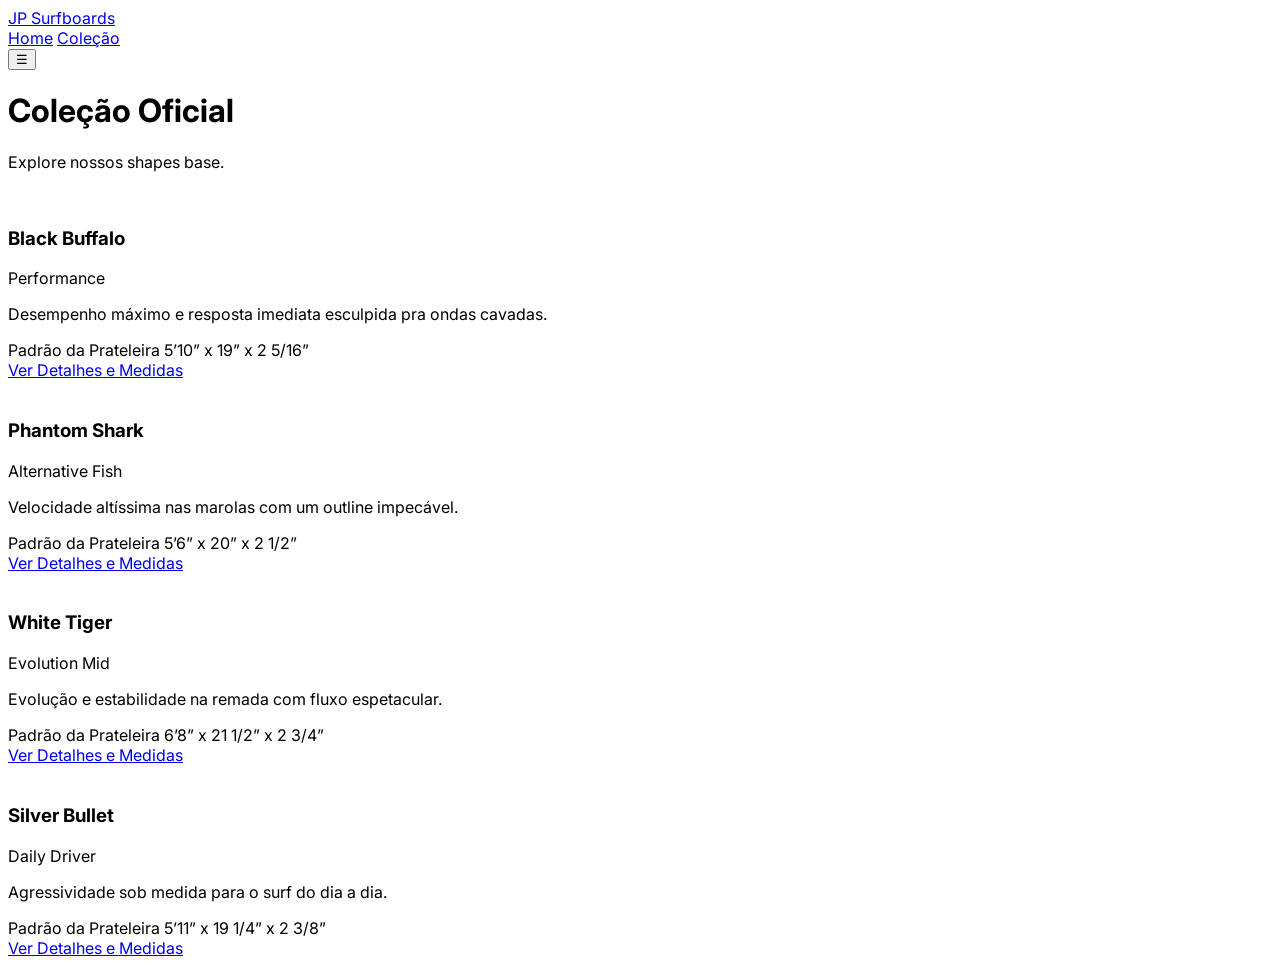
==== modelo-detalhe.html @ 1f82170d "Add files via upload" ====
<!DOCTYPE html>
<html lang="pt-BR">
<head>
    <meta charset="UTF-8">
    <meta name="viewport" content="width=device-width, initial-scale=1.0">
    <title>Detalhes da Prancha | JP Surfboards</title>
    <!-- Tailwind CSS v4 CDN e Custom CSS Modular -->
    <script src="https://unpkg.com/@tailwindcss/browser@4"></script>
    <link rel="stylesheet" href="./css/style.css">
</head>
<body class="selection:bg-black selection:text-white bg-white">

    <!-- Header (Light Theme) -->
    <header class="fixed w-full top-0 z-50 transition-all duration-300 group" id="mainHeader" data-theme="light">
        <nav class="max-w-screen-2xl mx-auto px-6 py-6 flex justify-between items-center text-black">
            <a href="index.html" class="flex items-center gap-4 text-2xl font-bold tracking-tighter uppercase whitespace-nowrap">
                <img src="./assets/images/logo.png" alt="Logo" class="w-8 h-8" onerror="this.style.display='none'">
                <span>JP Surfboards</span>
            </a>
            <div class="hidden md:flex gap-8 text-xs font-semibold tracking-widest uppercase">
                <a href="index.html" class="hover:opacity-50 transition-opacity">Home</a>
                <a href="modelos.html" class="opacity-50 border-b border-black pb-1">Coleção</a>
            </div>
            <button class="md:hidden text-2xl">☰</button>
        </nav>
    </header>

    <div class="pt-32 pb-32 px-6 max-w-screen-xl mx-auto flex flex-col md:flex-row gap-16 min-h-screen" id="detailContainer">
       <!-- Coluna 1: Galeria (Puxando a slug-model.jpg) -->
       <div class="w-full md:w-1/2" id="galleryCol">
            <!-- Puxado via JS Baseado no Modelo -->
       </div>
       
       <!-- Coluna 2: Detalhamento Técnico e Escolha do Fluxo da Encomenda -->
       <div class="w-full md:w-1/2 flex flex-col gap-8" id="infoCol">
            <!-- Formulario e Specs renderizados via Vanilla JS -->
       </div>
    </div>

    <script src="./js/main.js"></script>
    <script>
       document.addEventListener("DOMContentLoaded", () => {
           // Obter Query String
           const params = new URLSearchParams(window.location.search);
           const modelId = params.get('model');
           if(!modelId) window.location.href = 'modelos.html';
           
           const prancha = productsLocalDB.find(p => p.id === modelId);
           if(!prancha) window.location.href = 'modelos.html';

           document.title = `Detalhes: ${prancha.name} | JP Surfboards`;
           
           // 1. Injeção da Imagem "Model" oficial requerida (.modelImage) 
           document.getElementById('galleryCol').innerHTML = `
                <div class="w-full aspect-[3/4] bg-zinc-50 md:sticky md:top-32 relative group border border-zinc-200 overflow-hidden">
                    <img 
                        src="${prancha.modelImage}" 
                        alt="Galeria do modelo ${prancha.name}" 
                        class="w-full h-full object-cover grayscale-0 group-hover:scale-[1.03] transition duration-700" 
                        onerror="this.src='./assets/images/placeholder.jpg'"
                    >
                </div>
           `;

           // 2. Injeção da Vitrine de Specs e a nova Bifurcação (Padrão vs Custom)
           document.getElementById('infoCol').innerHTML = `
                <!-- Cabecalho Descritivo -->
                <div>
                    <h1 class="text-5xl md:text-7xl font-bold tracking-tighter uppercase mb-2">${prancha.name}</h1>
                    <span class="text-[11px] tracking-widest uppercase font-bold text-zinc-500 border border-zinc-200 px-4 py-2 inline-block bg-zinc-50 mb-6">${prancha.type}</span>
                    <p class="text-lg font-light text-zinc-600 leading-relaxed border-b border-zinc-100 pb-8">${prancha.desc}</p>
                </div>
                
                <!-- Specs Fisicas Base / Dims Restritas -->
                <div class="grid grid-cols-1 md:grid-cols-2 gap-8 text-sm border-b border-zinc-100 pb-8">
                    <div>
                        <h4 class="font-bold uppercase tracking-widest mb-2 text-[10px] text-zinc-400">Sugestão de Uso</h4>
                        <p class="text-zinc-800 leading-relaxed">${prancha.specs}</p>
                        <span class="block mt-2 text-xs italic opacity-50">${prancha.indication}</span>
                    </div>
                    <div>
                        <!-- Referência Direta do novo campo 'baseDims' -->
                        <h4 class="font-bold uppercase tracking-widest mb-2 text-[10px] text-zinc-400">Dimensões Padrão</h4>
                        <p class="text-zinc-800 leading-relaxed font-semibold">${prancha.baseDims}</p>
                    </div>
                </div>

                <!-- Nova UX: ESCOLHA DO TIPO DE COMPRA -->
                <div class="pt-4">
                    <h3 class="text-xl font-bold uppercase tracking-tighter mb-6 text-black">Iniciar Encomenda</h3>
                    <p class="text-xs text-zinc-500 mb-8 leading-relaxed">Selecione o fluxo da sua encomenda abaixo. O modelo padronizado te enviará direto ao WhatsApp oficial agilizando seu pedido, enquanto o sob medida abrirá um campo de estruturação avançada para o shaper.</p>
                    
                    <div class="flex flex-col gap-4 mb-8">
                        <button onclick="dispatchStandardWhatsapp()" class="w-full bg-black text-white hover:bg-zinc-800 border border-black transition-colors py-4 font-bold tracking-widest uppercase text-[11px] cursor-pointer">
                            Quero esse modêlo padrão
                        </button>
                        
                        <button onclick="toggleFormCustom()" class="w-full bg-transparent text-black hover:bg-zinc-50 border border-black/20 transition-colors py-4 font-bold tracking-widest uppercase text-[11px] cursor-pointer" id="btnCustomToggle">
                            Fazer sob medida
                        </button>
                    </div>

                    <!-- Formulário "Sob Medida" (Escondido por Padrão) -->
                    <div id="customOrderFormWrapper" class="hidden opacity-0 transition-opacity duration-500 bg-zinc-50 p-6 md:p-8 border border-zinc-200">
                        <h4 class="font-bold uppercase tracking-widest text-[11px] mb-6 text-black border-b border-zinc-200 pb-2">Especificações Especiais</h4>
                        <form id="waForm" class="space-y-6">
                            <div class="grid grid-cols-1 md:grid-cols-2 gap-8">
                                <div><label class="block text-[10px] uppercase font-bold tracking-widest text-zinc-400 mb-2">Nome Completo</label><input type="text" id="waName" required class="w-full border-b border-black/20 pb-2 bg-transparent"></div>
                                <div><label class="block text-[10px] uppercase font-bold tracking-widest text-zinc-400 mb-2">Telefone</label><input type="text" id="waPhone" required class="w-full border-b border-black/20 pb-2 bg-transparent"></div>
                            </div>
                            <div class="grid grid-cols-1 md:grid-cols-3 gap-6">
                                <div><label class="block text-[10px] uppercase font-bold tracking-widest text-zinc-400 mb-2">Sua Altura</label><input type="text" id="waHeight" placeholder="ex: 1.75m" class="w-full border-b border-black/20 pb-2 bg-transparent"></div>
                                <div><label class="block text-[10px] uppercase font-bold tracking-widest text-zinc-400 mb-2">Seu Peso</label><input type="text" id="waWeight" placeholder="ex: 75kg" class="w-full border-b border-black/20 pb-2 bg-transparent"></div>
                                <div><label class="block text-[10px] uppercase font-bold tracking-widest text-zinc-400 mb-2">Seu Nível</label><input type="text" id="waLevel" placeholder="Iniciante, Av..." class="w-full border-b border-black/20 pb-2 bg-transparent"></div>
                            </div>
                            <div>
                                 <label class="block text-[10px] uppercase font-bold tracking-widest text-zinc-400 mb-2">Observações (Opcional)</label>
                                 <textarea id="waNotes" rows="2" placeholder="Descreva os copinhos (FCS, Futures), reforços, tipo de onda onde surfa..." class="w-full border-b border-black/20 pb-2 bg-transparent"></textarea>
                            </div>
                            <button type="submit" class="w-full bg-green-600 text-white font-bold uppercase tracking-widest text-[11px] py-4 hover:bg-green-700 transition-colors cursor-pointer mt-4 shadow-sm">
                                Enviar Ficha de Configuração 📱
                            </button>
                        </form>
                    </div>
                </div>
           `;

           // API Genérica de Disparo WhatsApp URI (Substitui backend)
           function openWhatsAppURL(draftText) {
               const safeUrl = `https://wa.me/5548991663544?text=${encodeURIComponent(draftText)}`;
               window.open(safeUrl, '_blank');
           }

           // Ação 1: Modelo Padrão (Sem Formulário!) (Anexado a Global View)
           window.dispatchStandardWhatsapp = () => {
               const draft = `Olá, quero encomendar o modelo ${prancha.name.toUpperCase()}.

Tipo: Padrão (Manter dimensões e configurações de prateleira baseadas no modelo Oficial)

Aguardando retorno para fechar pagamento!`;
               openWhatsAppURL(draft);
           };

           // Ação 2: Sob Medida Toggle (Abre form e escuta o Submit nativo)
           window.toggleFormCustom = () => {
               const wrapper = document.getElementById('customOrderFormWrapper');
               const btn = document.getElementById('btnCustomToggle');
               
               if(wrapper.classList.contains('hidden')) {
                   wrapper.classList.remove('hidden');
                   // Garante a transição de fade tailwind apos o display none
                   setTimeout(() => wrapper.classList.remove('opacity-0'), 100);
                   btn.classList.add('bg-zinc-100');
               } else {
                   wrapper.classList.add('opacity-0');
                   setTimeout(() => wrapper.classList.add('hidden'), 500);
                   btn.classList.remove('bg-zinc-100');
               }
           };

           // Interceptador Oficial do submit Formulário JS "Sob Medida"
           document.getElementById('waForm').addEventListener('submit', (e) => {
               e.preventDefault();
               const nm = document.getElementById('waName').value || '...';
               const ph = document.getElementById('waPhone').value || '...';
               const ht = document.getElementById('waHeight').value || 'Não inf.';
               const wt = document.getElementById('waWeight').value || 'Não inf.';
               const lv = document.getElementById('waLevel').value || 'Não inf.';
               const nt = document.getElementById('waNotes').value;

               const draftCustom = `Olá, quero encomendar o modelo ${prancha.name.toUpperCase()}.

Tipo: Sob Medida
Nome: ${nm}
Telefone: ${ph}
Altura: ${ht}
Peso: ${wt}
Nível: ${lv}
Observações: ${nt ? nt : 'Nenhuma'}`;
               
               openWhatsAppURL(draftCustom);
           });
       });
   </script>
</body>
</html>
---- css/style.css ----
@import url('https://fonts.googleapis.com/css2?family=Inter:wght@300;400;500;600;700&display=swap');

body { 
    font-family: 'Inter', sans-serif; 
    background-color: #ffffff; 
    color: #000000; 
    overflow-x: hidden; 
    scroll-behavior: smooth; 
}

/* Fallbacks quando a mídia não existir fisicamente */
.fallback-bg { 
    background-color: #111; 
    display: flex; 
    align-items: center; 
    justify-content: center; 
    text-align: center; 
    color: #555; 
    font-size: 0.75rem; 
    border: 1px solid #333; 
}

/* Customizações Reutilizáveis em todo o UI */
input:focus, select:focus, textarea:focus { 
    outline: none; 
    border-color: #000 !important; 
}

.card-hover:hover img { 
    transform: scale(1.05); 
}
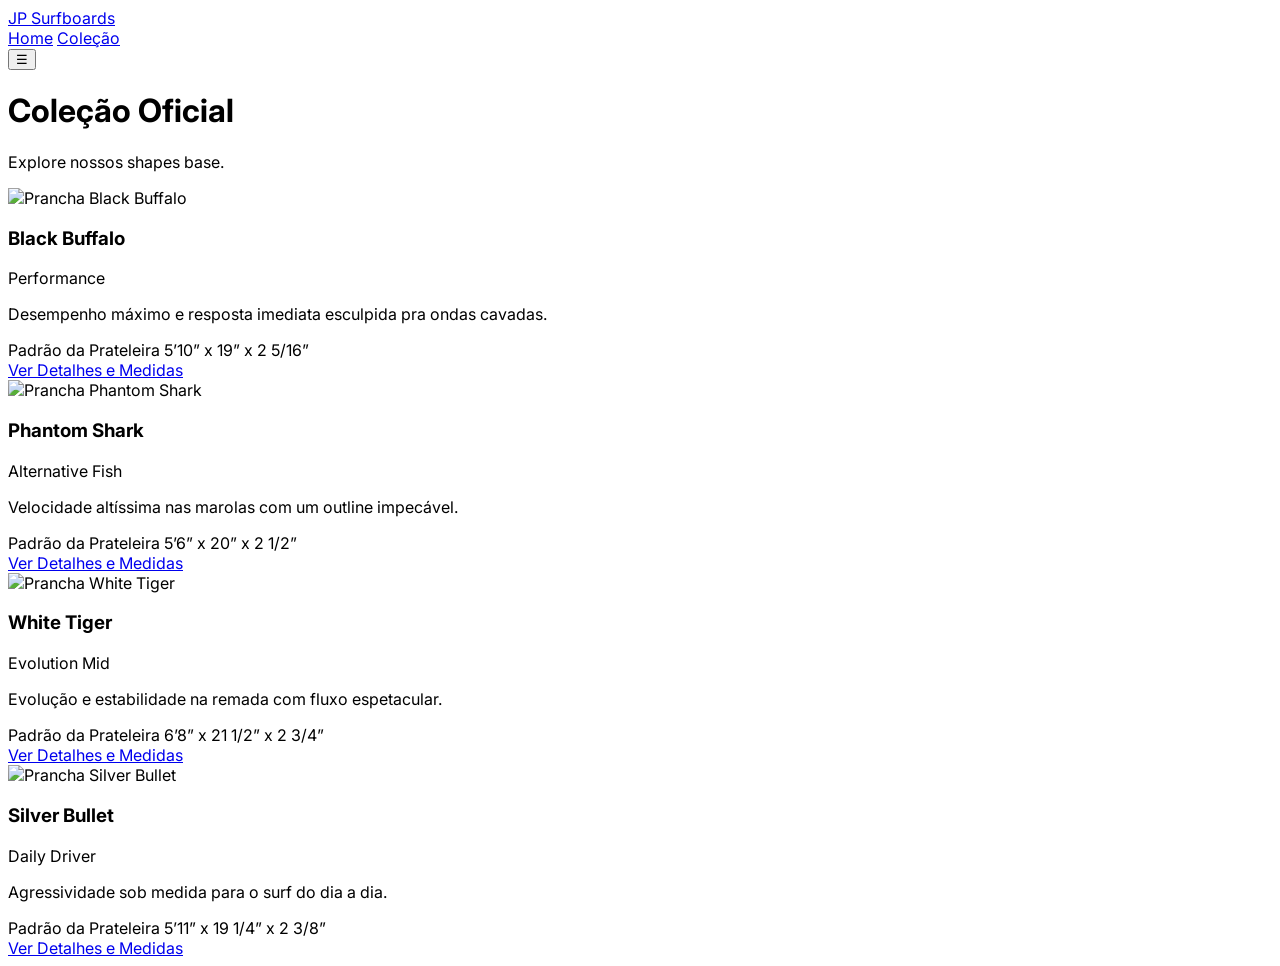
==== commit 2e7a339e: "Update modelo-detalhe.html" ====
--- a/modelo-detalhe.html
+++ b/modelo-detalhe.html
@@ -57,7 +57,7 @@
                         src="${prancha.modelImage}" 
                         alt="Galeria do modelo ${prancha.name}" 
                         class="w-full h-full object-cover grayscale-0 group-hover:scale-[1.03] transition duration-700" 
-                        onerror="this.src='./assets/images/placeholder.jpg'"
+                        onerror="this.src='./assets/images/logo.png'; this.classList.remove('object-cover'); this.classList.add('object-contain', 'p-8', 'opacity-30');"
                     >
                 </div>
            `;
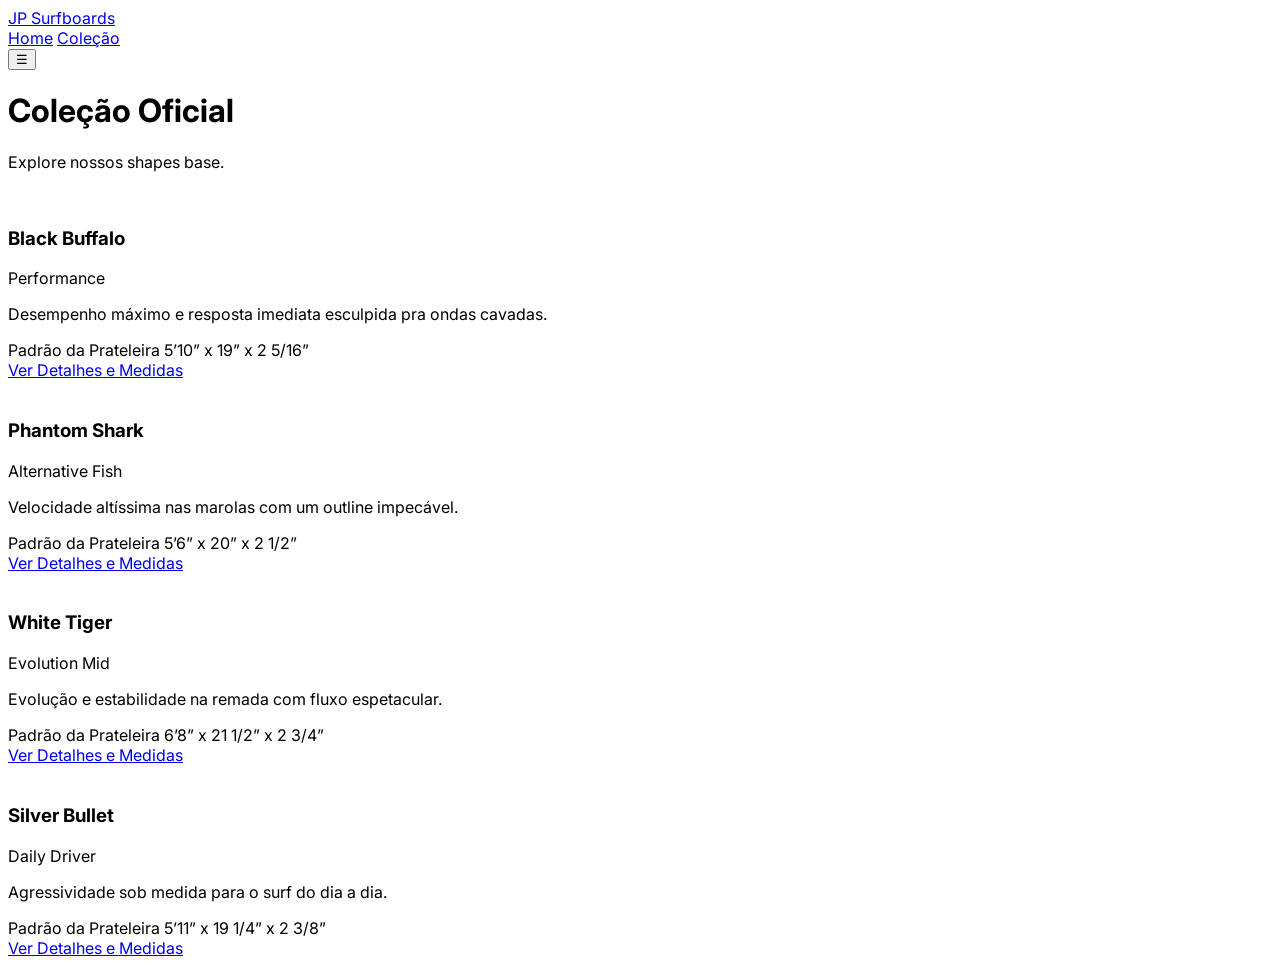
==== commit 6bfe39f1: "Update modelo-detalhe.html" ====
--- a/modelo-detalhe.html
+++ b/modelo-detalhe.html
@@ -13,8 +13,9 @@
     <!-- Header (Light Theme) -->
     <header class="fixed w-full top-0 z-50 transition-all duration-300 group" id="mainHeader" data-theme="light">
         <nav class="max-w-screen-2xl mx-auto px-6 py-6 flex justify-between items-center text-black">
-            <a href="index.html" class="flex items-center gap-4 text-2xl font-bold tracking-tighter uppercase whitespace-nowrap">
-                <img src="./assets/images/logo.png" alt="Logo" class="w-8 h-8" onerror="this.style.display='none'">
+            <!-- EDITADO: Logo e título arranjados horizontalmente com o novo caminho da logo -->
+            <a href="index.html" class="flex items-center gap-3 text-xl md:text-2xl font-bold tracking-tighter uppercase whitespace-nowrap">
+                <img src="./assets/images/logo/logo.png" alt="Logo" class="w-8 h-8 md:w-10 md:h-10 object-contain" onerror="this.style.display='none'">
                 <span>JP Surfboards</span>
             </a>
             <div class="hidden md:flex gap-8 text-xs font-semibold tracking-widest uppercase">
@@ -57,7 +58,7 @@
                         src="${prancha.modelImage}" 
                         alt="Galeria do modelo ${prancha.name}" 
                         class="w-full h-full object-cover grayscale-0 group-hover:scale-[1.03] transition duration-700" 
-                        onerror="this.src='./assets/images/logo.png'; this.classList.remove('object-cover'); this.classList.add('object-contain', 'p-8', 'opacity-30');"
+                        onerror="this.src='./assets/images/logo/logo.png'; this.classList.remove('object-cover'); this.classList.add('object-contain', 'p-8', 'opacity-30');"
                     >
                 </div>
            `;
